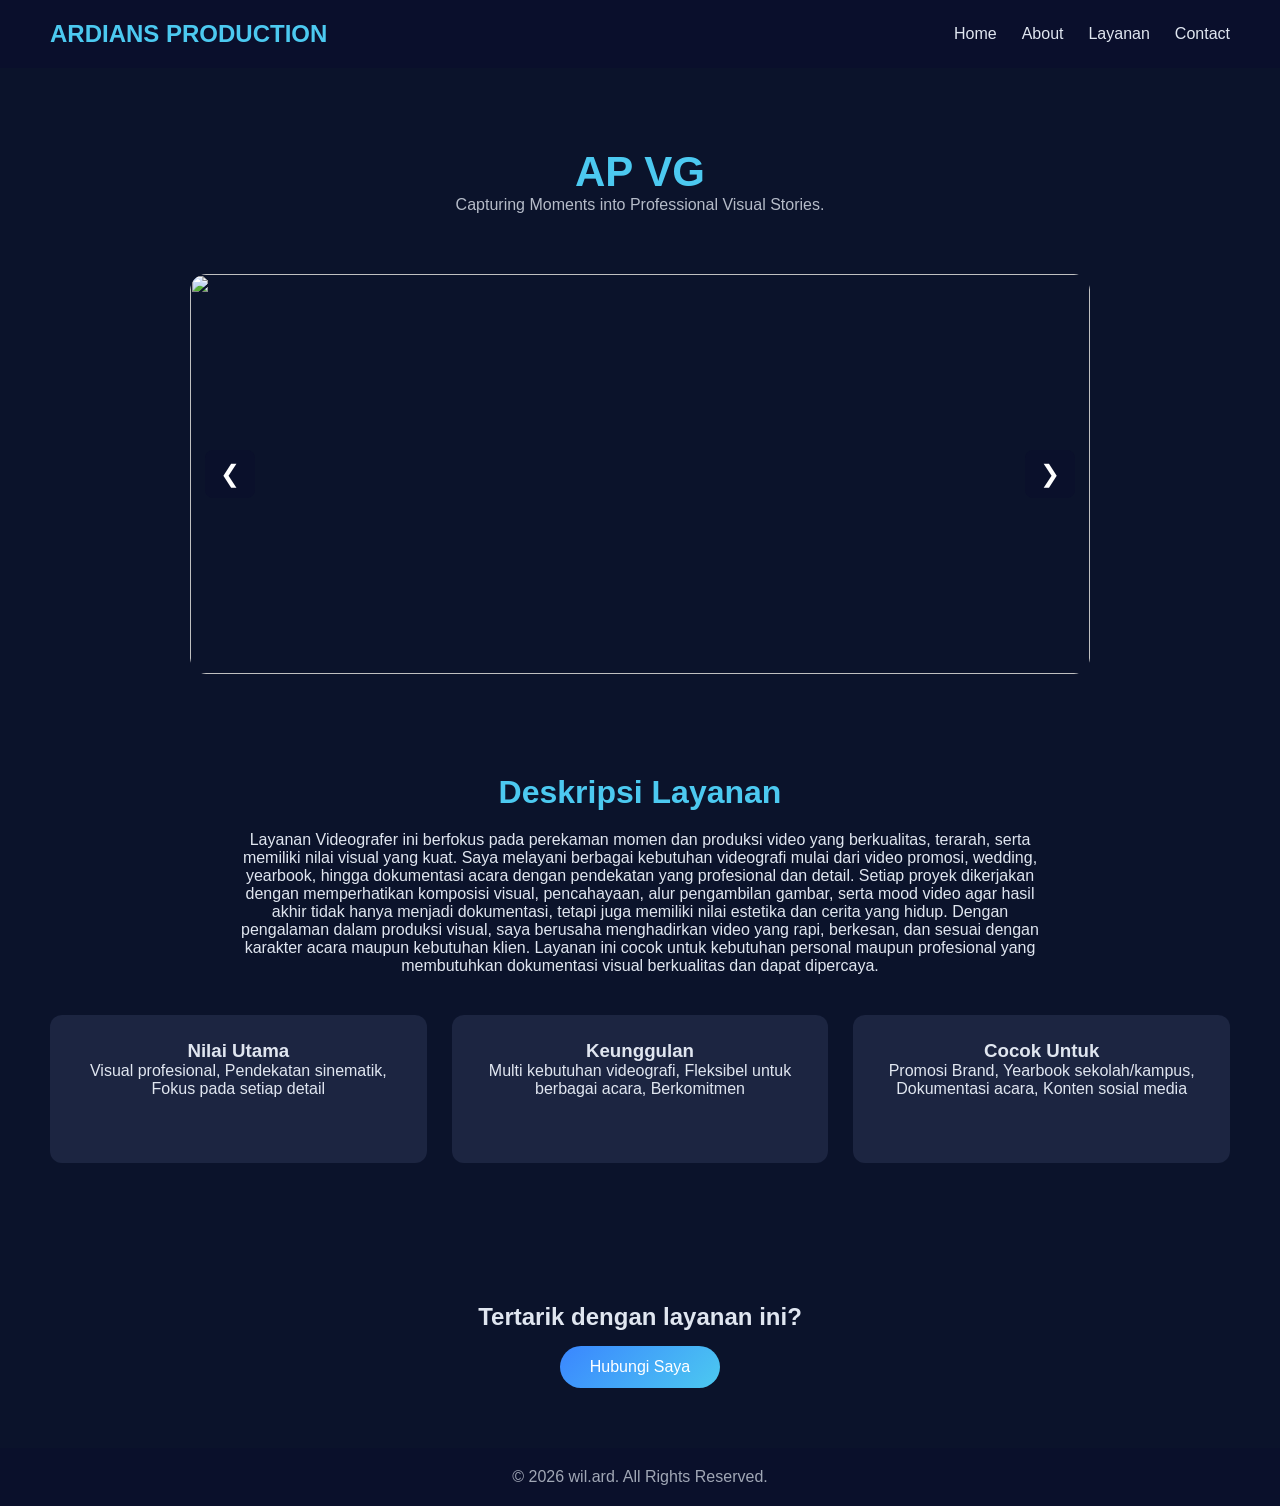
==== layanan2.html @ 41d11196 "Add files via upload" ====
<!DOCTYPE html>
<html lang="id">
<head>
    <meta charset="UTF-8">
    <meta name="viewport" content="width=device-width, initial-scale=1.0">
    <title>Videographer | AP</title>
    <link rel="stylesheet" href="layanan.css">
</head>
<body>

    <!-- NAVBAR -->
    <header>
        <nav class="navbar">
            <div class="logo">ARDIANS PRODUCTION</div>
            <ul class="nav-links">
                <li><a href="index.html">Home</a></li>
                <li><a href="index.html#about">About</a></li>
                <li><a href="index.html#services">Layanan</a></li>
                <li><a href="index.html#contact">Contact</a></li>
            </ul>
        </nav>
    </header>

    <!-- HERO TITLE -->
    <section class="hero-title">
        <h1>AP VG</h1>
        <p>Capturing Moments into Professional Visual Stories.</p>
    </section>

    <!-- SLIDER BANNER -->
    <section class="slider-section">
        <div class="slider">
            <div class="slides">
                <img src="About.PNG" class="slide active">
                <img src="Capture.PNG" class="slide">
                <img src="Ketentuan.PNG" class="slide">
            </div>

            <!-- BUTTON -->
            <button class="prev" onclick="prevSlide()">❮</button>
            <button class="next" onclick="nextSlide()">❯</button>
        </div>
    </section>

    <!-- DESKRIPSI LAYANAN -->
    <section class="service-detail">
        <h2>Deskripsi Layanan</h2>
        <p>
            Layanan Videografer ini berfokus pada perekaman momen dan produksi video yang berkualitas, terarah, serta memiliki nilai visual yang kuat. Saya melayani berbagai kebutuhan videografi mulai dari video promosi, wedding, yearbook, hingga dokumentasi acara dengan pendekatan yang profesional dan detail.
            Setiap proyek dikerjakan dengan memperhatikan komposisi visual, pencahayaan, alur pengambilan gambar, serta mood video agar hasil akhir tidak hanya menjadi dokumentasi, tetapi juga memiliki nilai estetika dan cerita yang hidup. Dengan pengalaman dalam produksi visual, saya berusaha menghadirkan video yang rapi, berkesan, dan sesuai dengan karakter acara maupun kebutuhan klien.
            Layanan ini cocok untuk kebutuhan personal maupun profesional yang membutuhkan dokumentasi visual berkualitas dan dapat dipercaya.
        </p>

        <div class="detail-grid">
            <div class="detail-card">
                <h3>Nilai Utama</h3>
                <p>Visual profesional, Pendekatan sinematik, Fokus pada setiap detail</p>
            </div>

            <div class="detail-card">
                <h3>Keunggulan</h3>
                <p>Multi kebutuhan videografi, Fleksibel untuk berbagai acara, Berkomitmen</p>
            </div>

            <div class="detail-card">
                <h3>Cocok Untuk</h3>
                <p>Promosi Brand, Yearbook sekolah/kampus, Dokumentasi acara, Konten sosial media</p>
            </div>
        </div>
    </section>

    <!-- CTA -->
    <section class="cta">
        <h2>Tertarik dengan layanan ini?</h2>
        <a href="https://wa.me/081284864060" class="cta-button">Hubungi Saya</a>
    </section>

    <!-- FOOTER -->
    <footer>
        <p>© 2026 wil.ard. All Rights Reserved.</p>
    </footer>

<script src="slider.js"></script>
</body>
</html>
---- layanan.css ----
* {
    margin: 0;
    padding: 0;
    box-sizing: border-box;
    font-family: Arial, Helvetica, sans-serif;
}

body {
    background-color: #0b132b;
    color: #e0e6f0;
}

/* NAVBAR */
.navbar {
    display: flex;
    justify-content: space-between;
    align-items: center;
    padding: 20px 50px;
    background-color: #0a0f2c;
}

.logo {
    font-size: 24px;
    font-weight: bold;
    color: #4cc9f0;
}

.nav-links {
    list-style: none;
    display: flex;
    gap: 25px;
}

.nav-links a {
    text-decoration: none;
    color: #e0e6f0;
    transition: 0.3s;
}

.nav-links a:hover {
    color: #4cc9f0;
}

/* HERO TITLE */
.hero-title {
    text-align: center;
    padding: 80px 20px 40px;
}

.hero-title h1 {
    font-size: 42px;
    color: #4cc9f0;
}

.hero-title p {
    opacity: 0.8;
}

/* SLIDER */
.slider-section {
    display: flex;
    justify-content: center;
    padding: 20px;
}

.slider {
    position: relative;
    width: 80%;
    max-width: 900px;
    overflow: hidden;
    border-radius: 16px;
}

.slides {
    position: relative;
    width: 100%;
    height: 400px;
}

.slide {
    position: absolute;
    width: 100%;
    height: 400px;
    object-fit: cover;
    opacity: 0;
    transition: opacity 0.8s ease-in-out;
    border-radius: 16px;
}

.slide.active {
    opacity: 1;
}

/* BUTTON SLIDER */
.prev, .next {
    position: absolute;
    top: 50%;
    transform: translateY(-50%);
    background: rgba(10,15,44,0.7);
    border: none;
    color: #fff;
    font-size: 24px;
    padding: 10px 15px;
    cursor: pointer;
    border-radius: 8px;
}

.prev { left: 15px; }
.next { right: 15px; }

/* DETAIL */
.service-detail {
    padding: 80px 50px;
    text-align: center;
}

.service-detail h2 {
    font-size: 32px;
    margin-bottom: 20px;
    color: #4cc9f0;
}

.service-detail p {
    max-width: 800px;
    margin: auto;
    margin-bottom: 40px;
}

.detail-grid {
    display: grid;
    grid-template-columns: repeat(auto-fit, minmax(250px, 1fr));
    gap: 25px;
}

.detail-card {
    background-color: #1c2541;
    padding: 25px;
    border-radius: 12px;
    transition: 0.3s;
}

.detail-card:hover {
    transform: translateY(-5px);
    background-color: #3a86ff;
}

/* CTA */
.cta {
    text-align: center;
    padding: 60px 20px;
}

.cta-button {
    display: inline-block;
    margin-top: 15px;
    padding: 12px 30px;
    background: linear-gradient(135deg, #3a86ff, #4cc9f0);
    color: white;
    text-decoration: none;
    border-radius: 30px;
    transition: 0.3s;
}

.cta-button:hover {
    transform: scale(1.05);
}

/* FOOTER */
footer {
    background-color: #0a0f2c;
    padding: 20px;
    text-align: center;
    opacity: 0.7;
}
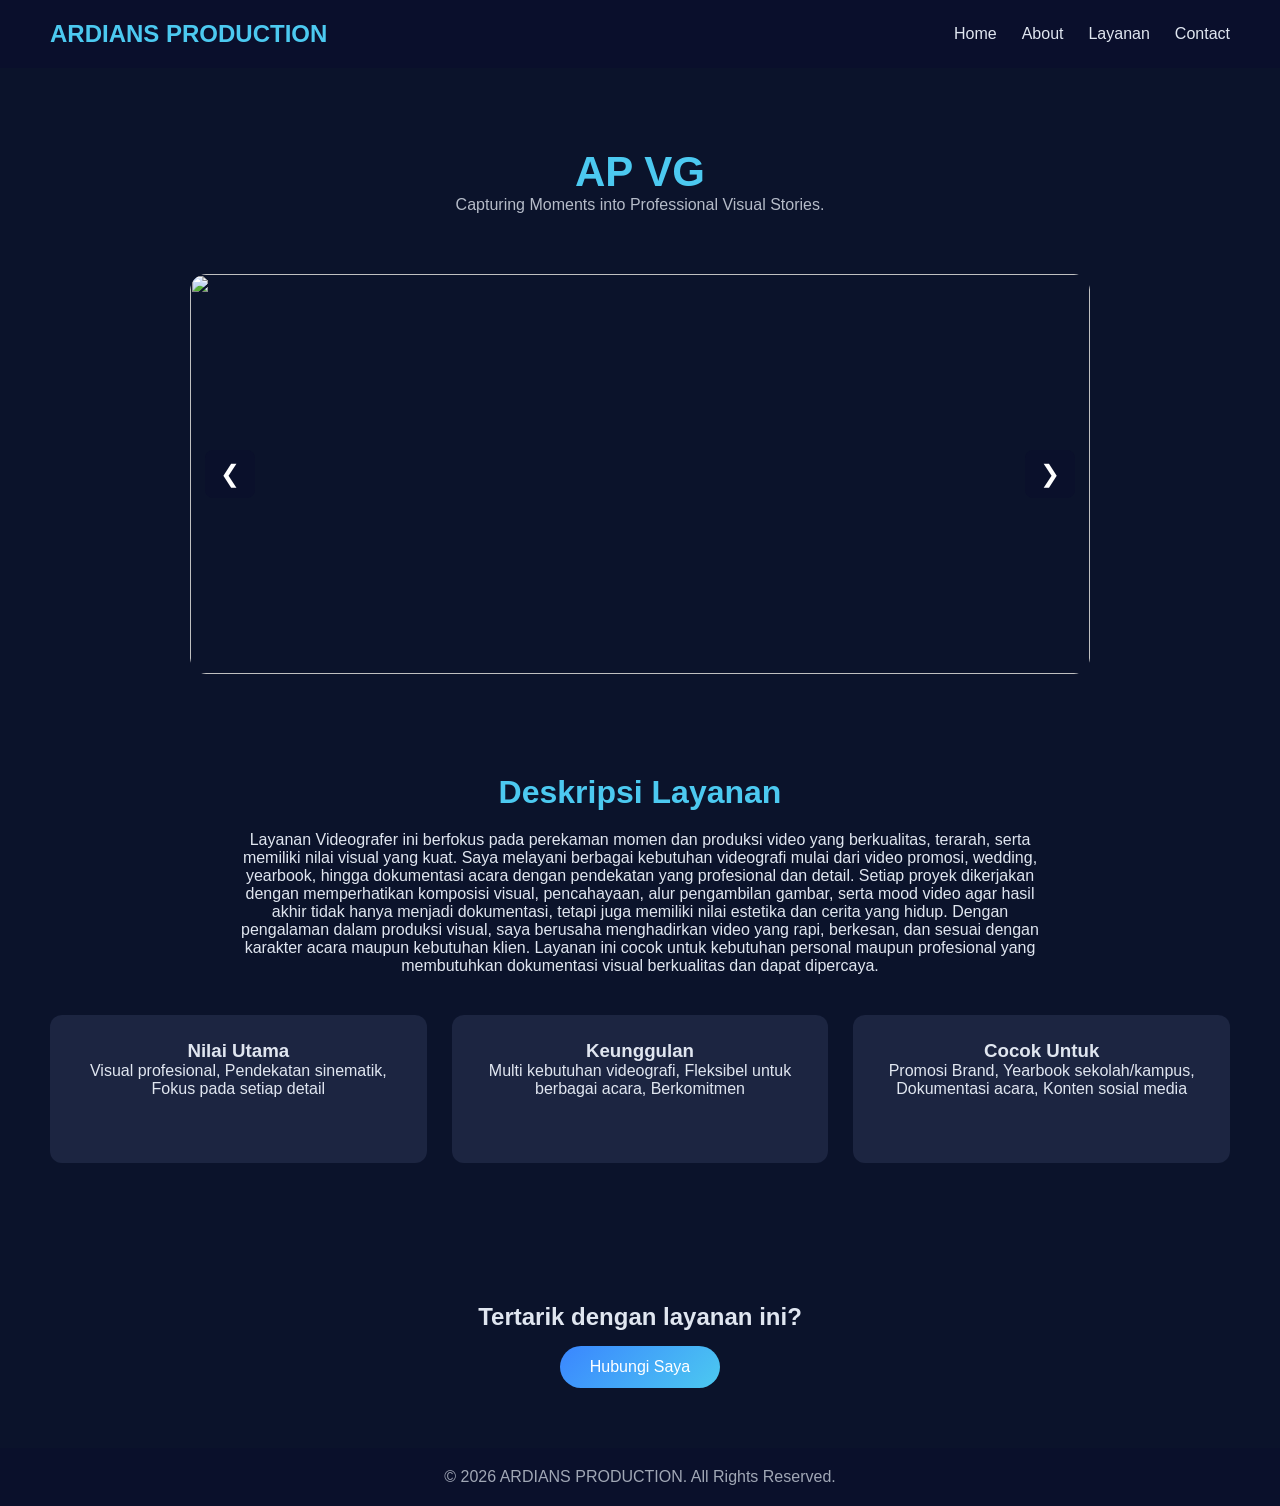
==== commit 703e51ca: "Add files via upload" ====
--- a/layanan2.html
+++ b/layanan2.html
@@ -72,12 +72,12 @@
     <!-- CTA -->
     <section class="cta">
         <h2>Tertarik dengan layanan ini?</h2>
-        <a href="https://wa.me/081284864060" class="cta-button">Hubungi Saya</a>
+        <a href="https://wa.me/6281284864060" class="cta-button">Hubungi Saya</a>
     </section>
 
     <!-- FOOTER -->
     <footer>
-        <p>© 2026 wil.ard. All Rights Reserved.</p>
+        <p>© 2026 ARDIANS PRODUCTION. All Rights Reserved.</p>
     </footer>
 
 <script src="slider.js"></script>
